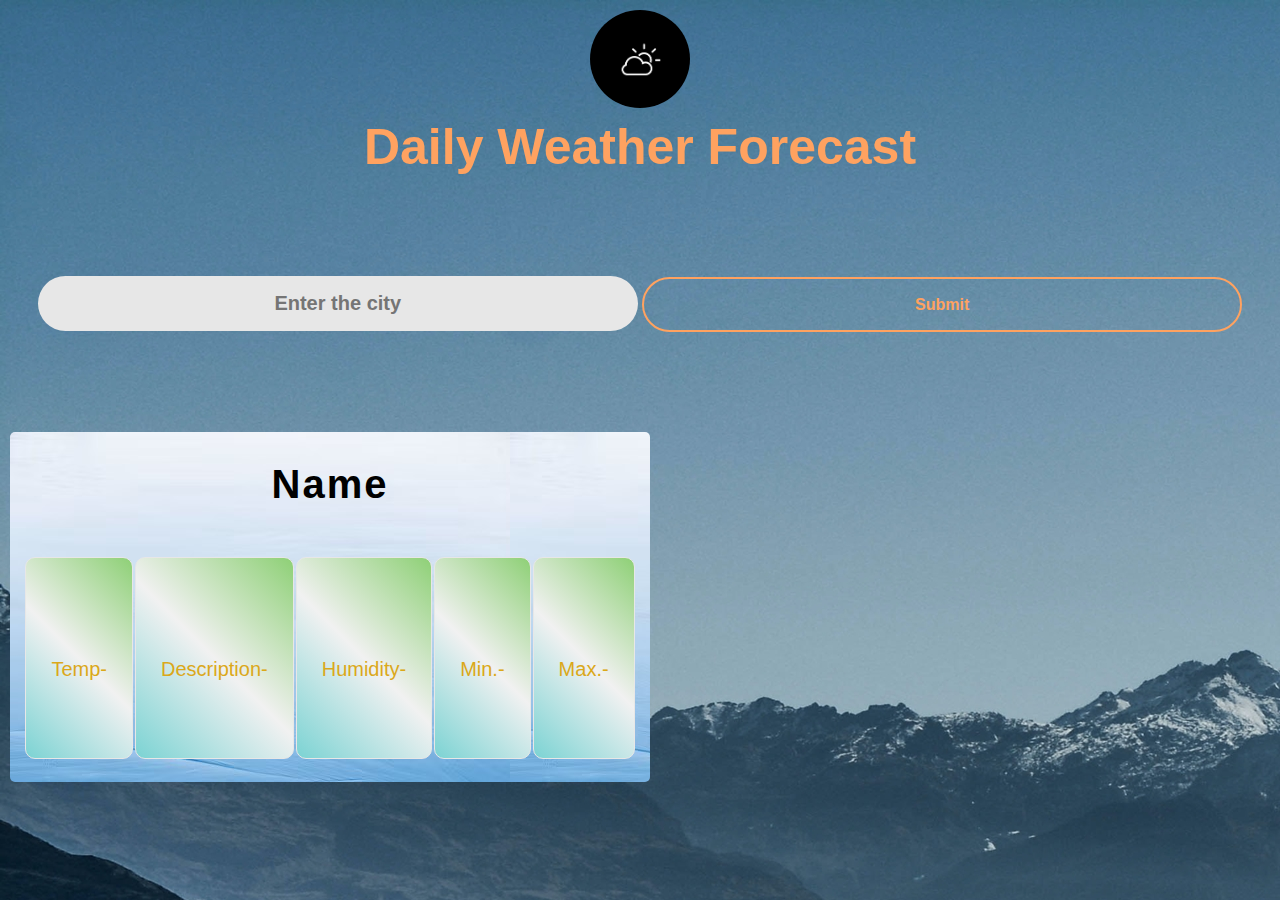
==== weather.html @ 511263a2 "added files" ====
<!DOCTYPE html>
<html lang="en">
<head>
  <meta charset="UTF-8">
  <meta name="viewport" content="width=device-width, initial-scale=1.0">
  <meta http-equiv="X-UA-Compatible" content="ie=edge">
  <title>Shiv's weather forecast</title>
  <link rel="stylesheet" href="wapp.css">
  <link href="https://fonts.googleapis.com/css2?family=Josefin+Sans:ital,wght@1,700&display=swap" rel="stylesheet">
</head>

<body>  
  <!-- <span>  </span> -->
  <div>
    <img src="images.png">
  </div>
  <h1>Daily Weather Forecast</h1>

    <div class="input">
      <input type="text" placeholder="Enter the city" class="input_text">
      <input type="button" value="Submit" class="submit">
    </div>
  </div>

  <div class="container">
    <h2 class="name" id="name">Name</h2>
    <div class="card"> 
      <span class="temp">Temp-</span>
      <span class="desc">Description-</span>
      <span class="humid">Humidity-</span>
      <span class="temp_min">Min.-</span>
      <span class="temp_max">Max.-</span>
    </div>
  </div>

<script src="weather.js"></script>
</body>
</html>




   <!-- <h1>5-DAY WEATHER FORECAST</h1>
    <nav>
        <div>Today</div>
        <div>Tomorrow</div>
        <div>d2</div>
        <div>d3</div>
        <div>d4</div>
    </nav> -->
---- wapp.css ----
*{
    margin:0;
    padding: 0;
    box-sizing: border-box;
  }
 
body{
    font-family: "Roboto",sans-serif;
    background-image:url("Wall 1.jpg");   
}
h1{
    font-family:'Gill Sans', 'Gill Sans MT', Calibri, 'Trebuchet MS', sans-serif;
    text-align: center;
    font-size: 50px;
    margin-top: 0 auto;
    color: #ffa260;
}
.input{
    text-align: center;
    margin: 100px auto;
}
input[type="text"]{
    text-align: center;
}
input[type="button"] {
    background: none;
    color:#ffa260;
    border: 2px solid;
    padding: 1em 2em;
    font-size: 1em;
    transition: color 0.25s, border-color 0.25s, box-shadow 0.25s,transform 0.25s;
}
input[type="button"]:hover {
    border-color: #1eae8a;
    color: white;
    box-shadow: 0 0.5em 0.5em -0.4em #8ae3bc;
    cursor: pointer;    
  }
input{
    width: 600px;
    height: 55px;
    padding: 5px 10px;
    background: #e7e7e7;
    border: none;
    border-radius: 30px;
    font-family: "Roboto",sans-serif;
    font-weight:bold;
    font-size: 20px;
}
.container{
    padding: 10px 0;
    text-align: center; 
    background-image:url("grad.jpg");
    height:350px;
    width:50%;
    margin-left:10px;
    border-radius:5px;
}
.card{
    width: 50%;
    background:none;
    height: 20vh;
    margin: 50px auto;  
    padding: 5px 0;
    text-align: center;
}

  
.card span{
    font-family: 'Nunito', sans-serif;
    background-image:linear-gradient(45deg,#7bd3d3,#f1f1f1,#8ed076);
    border-radius: 10px;
    border-width: 1px;
    border-color: aqua;
    border-color: #e7e7e7;
    border-width: 1px;
    border-style: solid;
    padding: 100px 25px;
    color: #dba81a;
    text-align: center;
    margin:40px 1px;
    font-size:20px;
}

span:hover{
    font-family:'Nunito',sans-serif ;
    background-image:linear-gradient(40deg,#8ed076,#7bd3d3,#f1f1f1);
    border-color: beige;
    box-shadow: 0.5em 0.5em 0.5em -0.4em #ece7e2;
    color:black;
    box-shadow: #1fd39a;
    transform: scale3d(1.2, 1.2, 1.2);
    transition: ease-in-out 0.35s;
}
h2{
    letter-spacing:2px;
    margin-top:20px;
    font-family: 'Sofia Sans Extra Condensed', sans-serif;
    font-weight: 700;
    font-size:40px;
}
div:first-of-type{
    display: flex;
    justify-content: center;
    padding: 10px;
    margin:0 auto;
}
img{
    width: 100px;
    border-radius: 50%;
}
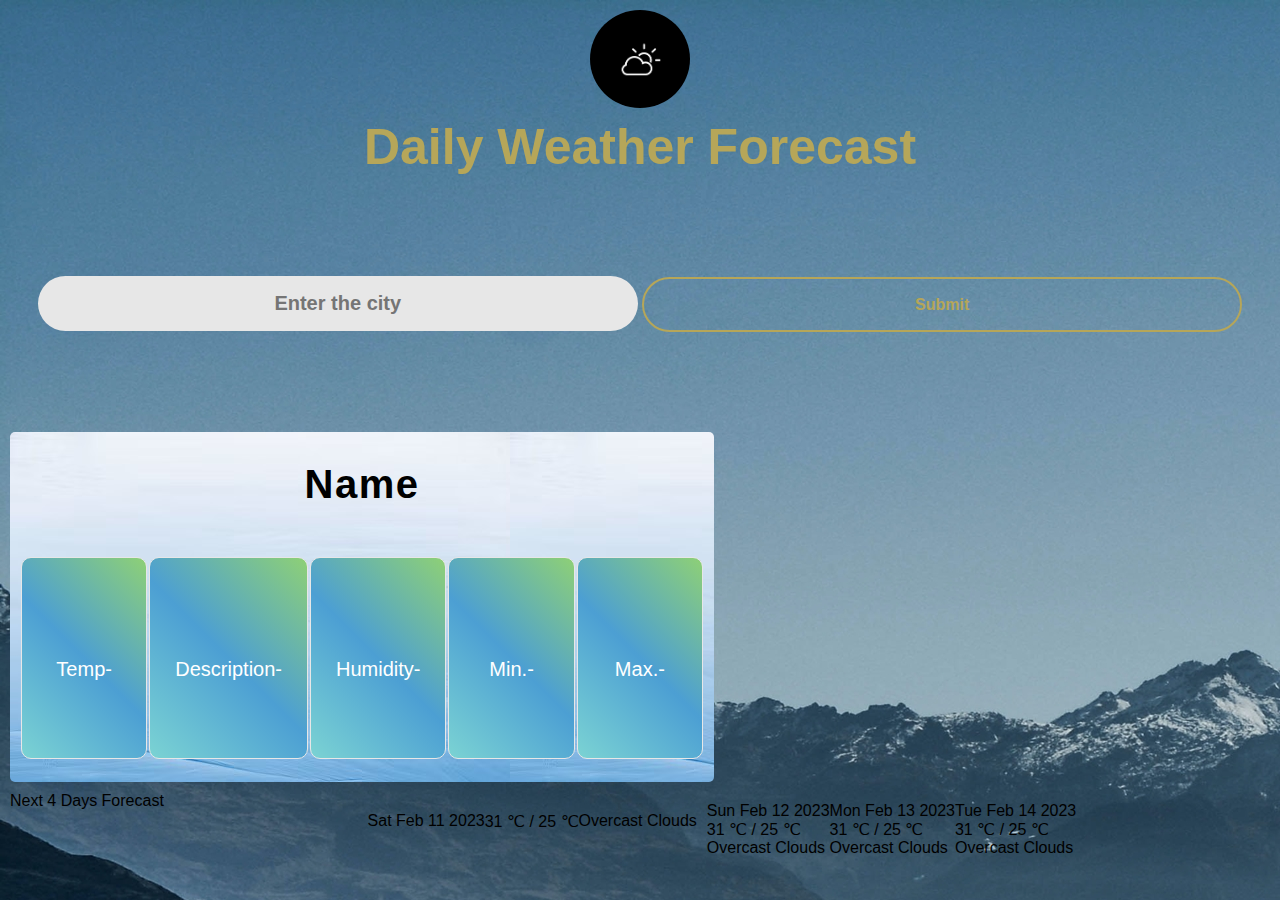
==== commit 2dfac11b: "Update weather.html" ====
--- a/weather.html
+++ b/weather.html
@@ -7,44 +7,60 @@
   <title>Shiv's weather forecast</title>
   <link rel="stylesheet" href="wapp.css">
   <link href="https://fonts.googleapis.com/css2?family=Josefin+Sans:ital,wght@1,700&display=swap" rel="stylesheet">
+  
 </head>
+<body> 
+  <main>
+    <!-- <span>  </span> -->
+    <div>
+      <img src="images.png">
+    </div>
+    <h1>Daily Weather Forecast</h1>
 
-<body>  
-  <!-- <span>  </span> -->
-  <div>
-    <img src="images.png">
+      <div class="input">
+        <input type="text" placeholder="Enter the city" class="input_text">
+        <input type="button" value="Submit" class="submit">
+      </div>
+    </div>
+    <div class="container">
+      <h2 class="name" id="name">Name</h2>
+      <div class="card"> 
+        <span class="temp">Temp-</span>
+        <span class="desc">Description-</span>
+        <span class="humid">Humidity-</span>
+        <span class="temp_min">Min.-</span>
+        <span class="temp_max">Max.-</span>
+      </div>
+    </div>
+  </main>
+     <div class="forecast">
+      <p class="cast-header">Next 4 Days Forecast</p>
+      <div class="week">
+          <div class="day">
+              <p class="date">Sat Feb 11 2023</p>
+              <p>31 &#8451 / 25 &#8451</p>
+              <p class="desc">Overcast Clouds</p>
+          </div>
+
+          <div class="day">
+              <p class="date">Sun Feb 12 2023</p>
+              <p>31 &#8451 / 25 &#8451</p>
+              <p class="desc">Overcast Clouds</p>
+          </div>
+          
+          <div class="day">
+              <p class="date">Mon Feb 13 2023</p>
+              <p>31 &#8451 / 25 &#8451</p>
+              <p class="desc">Overcast Clouds</p>
+          </div>
+
+          <div class="day">
+              <p class="date">Tue Feb 14 2023</p>
+              <p>31 &#8451 / 25 &#8451</p>
+              <p class="desc">Overcast Clouds</p>
+          </div>
+      </div>
   </div>
-  <h1>Daily Weather Forecast</h1>
-
-    <div class="input">
-      <input type="text" placeholder="Enter the city" class="input_text">
-      <input type="button" value="Submit" class="submit">
-    </div>
-  </div>
-
-  <div class="container">
-    <h2 class="name" id="name">Name</h2>
-    <div class="card"> 
-      <span class="temp">Temp-</span>
-      <span class="desc">Description-</span>
-      <span class="humid">Humidity-</span>
-      <span class="temp_min">Min.-</span>
-      <span class="temp_max">Max.-</span>
-    </div>
-  </div>
-
 <script src="weather.js"></script>
 </body>
 </html>
-
-
-
-
-   <!-- <h1>5-DAY WEATHER FORECAST</h1>
-    <nav>
-        <div>Today</div>
-        <div>Tomorrow</div>
-        <div>d2</div>
-        <div>d3</div>
-        <div>d4</div>
-    </nav> -->
--- a/wapp.css
+++ b/wapp.css
@@ -13,7 +13,7 @@
     text-align: center;
     font-size: 50px;
     margin-top: 0 auto;
-    color: #ffa260;
+    color: #b6a659;
 }
 .input{
     text-align: center;
@@ -24,7 +24,7 @@
 }
 input[type="button"] {
     background: none;
-    color:#ffa260;
+    color:#b6a659;
     border: 2px solid;
     padding: 1em 2em;
     font-size: 1em;
@@ -52,23 +52,21 @@
     text-align: center; 
     background-image:url("grad.jpg");
     height:350px;
-    width:50%;
+    width:55%;
     margin-left:10px;
     border-radius:5px;
 }
 .card{
-    width: 50%;
+    width: 100%;
     background:none;
     height: 20vh;
-    margin: 50px auto;  
-    padding: 5px 0;
+    /* margin: 50px auto;   */
     text-align: center;
 }
-
-  
 .card span{
-    font-family: 'Nunito', sans-serif;
-    background-image:linear-gradient(45deg,#7bd3d3,#f1f1f1,#8ed076);
+    font-family:'Lucida Sans', 'Lucida Sans Regular', 'Lucida Grande', 'Lucida Sans Unicode', Geneva, Verdana, sans-serif;    
+    background-image:linear-gradient(45deg,#7bd3d3,#4c9fd3,#8ed076);
+    width:200px;
     border-radius: 10px;
     border-width: 1px;
     border-color: aqua;
@@ -76,7 +74,7 @@
     border-width: 1px;
     border-style: solid;
     padding: 100px 25px;
-    color: #dba81a;
+    color: #ffffff;
     text-align: center;
     margin:40px 1px;
     font-size:20px;
@@ -93,7 +91,7 @@
     transition: ease-in-out 0.35s;
 }
 h2{
-    letter-spacing:2px;
+    letter-spacing:1.5px;
     margin-top:20px;
     font-family: 'Sofia Sans Extra Condensed', sans-serif;
     font-weight: 700;
